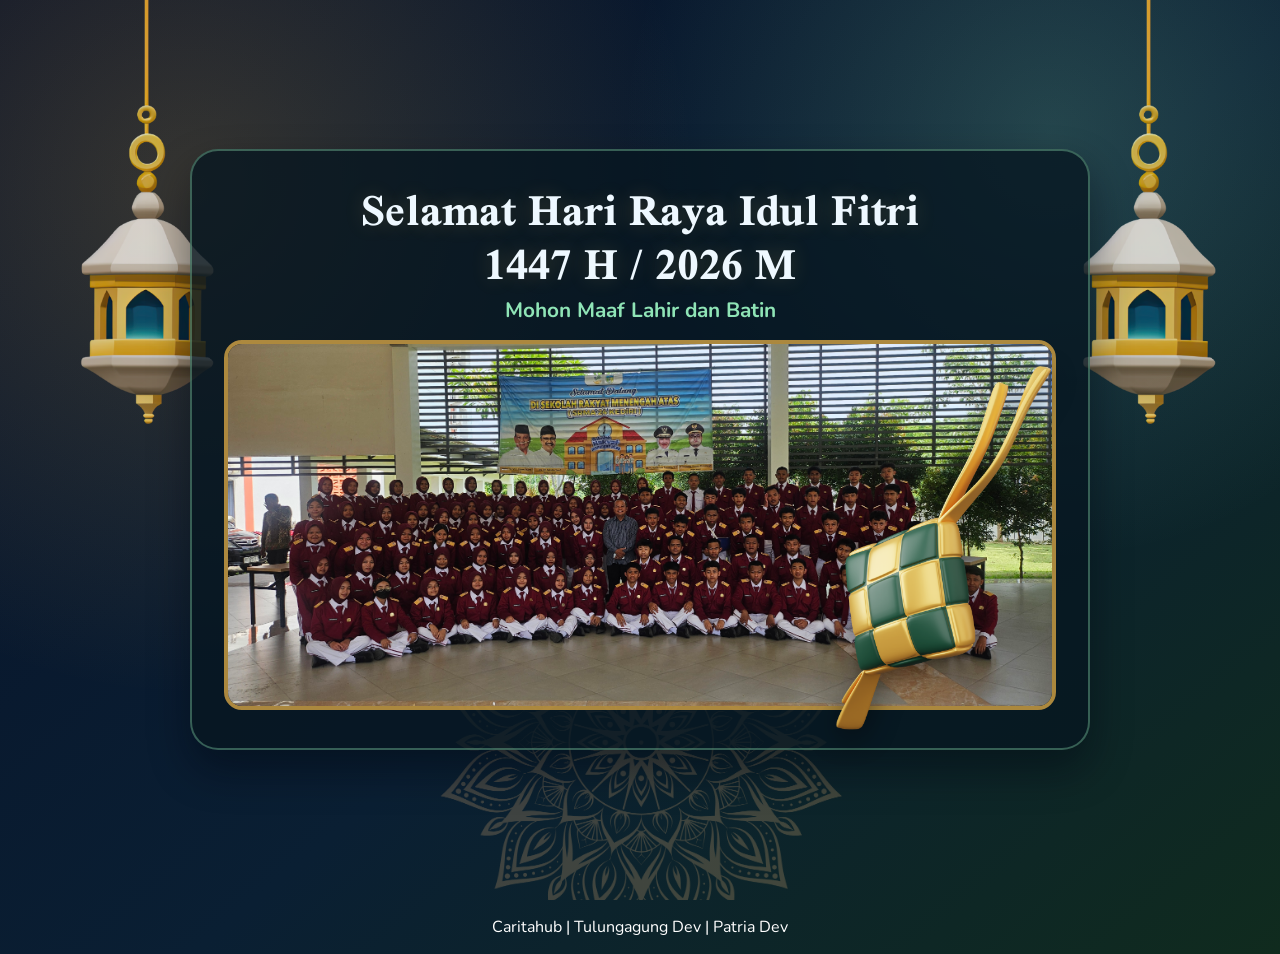
==== index.html @ 29456b34 "tambah ucapan" ====
<!DOCTYPE html>
<html lang="id">
<head>
  <meta charset="UTF-8" />
  <meta name="viewport" content="width=device-width, initial-scale=1.0" />
  <title>Ucapan Idul Fitri 1447H - Variasi 2</title>
  <link rel="preconnect" href="https://fonts.googleapis.com" />
  <link rel="preconnect" href="https://fonts.gstatic.com" crossorigin />
  <link href="https://fonts.googleapis.com/css2?family=Scheherazade+New:wght@700&family=Nunito:wght@400;600;700&display=swap" rel="stylesheet" />
  <link rel="stylesheet" href="style.css" />
</head>
<body>
  <section class="eid-card">
    <img class="lantern lantern-left" src="assets/lentera2.png" alt="Lentera kiri" />
    <img class="lantern lantern-right" src="assets/lentera2.png" alt="Lentera kanan" />
    <img class="ornament" src="assets/ornament.png" alt="Ornamen" />

    <div class="text-box">
      <h1>Selamat Hari Raya Idul Fitri<br />1447 H / 2026 M</h1>
      <p>Mohon Maaf Lahir dan Batin</p>
      <figure>
        <img src="assets/sr.jpg" alt="Placeholder foto keluarga" />
        <img class="ketupat" src="assets/ketupat.png" alt="Ketupat" />
      </figure>
    </div>
  </section>
  <footer style="text-align: center; color: white; padding: 16px 0;">Caritahub | Tulungagung Dev | Patria Dev</footer>
</body>
</html>
---- style.css ----
:root {
  --mint: #f1ffe2;
  --green: #8fe4b6;
  --deep: #eef8ff;
  --accent: #f2b84b;
}

* {
  box-sizing: border-box;
  margin: 0;
  padding: 0;
}

body {
  min-height: 100vh;
  font-family: "Nunito", sans-serif;
  color: #f5fffb;
  background:
    radial-gradient(circle at 15% 20%, rgba(242, 184, 75, 0.2), transparent 38%),
    radial-gradient(circle at 82% 14%, rgba(143, 228, 182, 0.2), transparent 32%),
    linear-gradient(140deg, #071128, #0a1f33 55%, #102b1e);
}

.eid-card {
  min-height: 100vh;
  display: grid;
  place-items: center;
  position: relative;
  padding: 1.5rem;
  overflow: hidden;
}

.text-box {
  width: min(900px, 100%);
  background: rgba(7, 22, 32, 0.78);
  border: 2px solid rgba(143, 228, 182, 0.35);
  border-radius: 28px;
  padding: clamp(1rem, 3vw, 2rem);
  text-align: center;
  box-shadow: 0 20px 40px rgba(1, 6, 16, 0.45);
  animation: pop-in 0.9s ease both;
}

h1 {
  font-family: "Scheherazade New", serif;
  color: var(--deep);
  font-size: clamp(1.9rem, 4.5vw, 3rem);
  line-height: 1.12;
  text-shadow: 0 0 20px rgba(242, 184, 75, 0.2);
}

p {
  margin-top: 0.35rem;
  color: var(--green);
  font-size: clamp(1rem, 2.5vw, 1.3rem);
  font-weight: 700;
}

figure {
  margin-top: 1rem;
  position: relative;
}

figure img {
  width: 100%;
  max-height: 370px;
  object-fit: cover;
  border-radius: 18px;
  border: 4px solid rgba(242, 184, 75, 0.7);
}

figure img.ketupat {
  width: clamp(100px, 23vw, 230px);
  max-height: none;
  position: absolute;
  right: clamp(-10px, -2vw, -4px);
  bottom: clamp(-35px, -5.2vw, -25px);
  border: 0;
  border-radius: 0;
  z-index: 3;
  animation: float 3s ease-in-out infinite;
  filter: drop-shadow(0 8px 14px rgba(0, 0, 0, 0.45));
}

.ornament,
.lantern {
  position: absolute;
  pointer-events: none;
}

.ornament {
  width: clamp(320px, 46vw, 410px);
  left: 50%;
  bottom: -2.9rem;
  opacity: 0.22;
  transform: translateX(-50%);
  animation: ornament-spin 16s ease-in-out infinite;
}

.lantern {
  width: clamp(90px, 12vw, 150px);
  opacity: 0.86;
  animation: sway 4.2s ease-in-out infinite;
}

.lantern-left {
  left: 5%;
  top: -7%;
}

.lantern-right {
  right: 5%;
  top: -7%;
  animation-delay: 1.2s;
}

@keyframes pop-in {
  from { opacity: 0; transform: scale(0.95); }
  to { opacity: 1; transform: scale(1); }
}

@keyframes float {
  0%,
  100% { transform: translateY(0); }
  50% { transform: translateY(-10px); }
}

@keyframes pulse {
  0%,
  100% { transform: scale(1); }
  50% { transform: scale(1.05); }
}

@keyframes sway {
  0%,
  100% { transform: translateY(0) rotate(0deg); }
  50% { transform: translateY(10px) rotate(3deg); }
}

@keyframes ornament-spin {
  0% { transform: translateX(-50%) rotate(0deg) scale(1); }
  50% { transform: translateX(-50%) rotate(180deg) scale(1.03); }
  100% { transform: translateX(-50%) rotate(360deg) scale(1); }
}

@media (max-width: 600px) {
  .ornament { opacity: 0.14; }
  .lantern { opacity: 0.6; }
  .text-box { border-radius: 20px; }
}
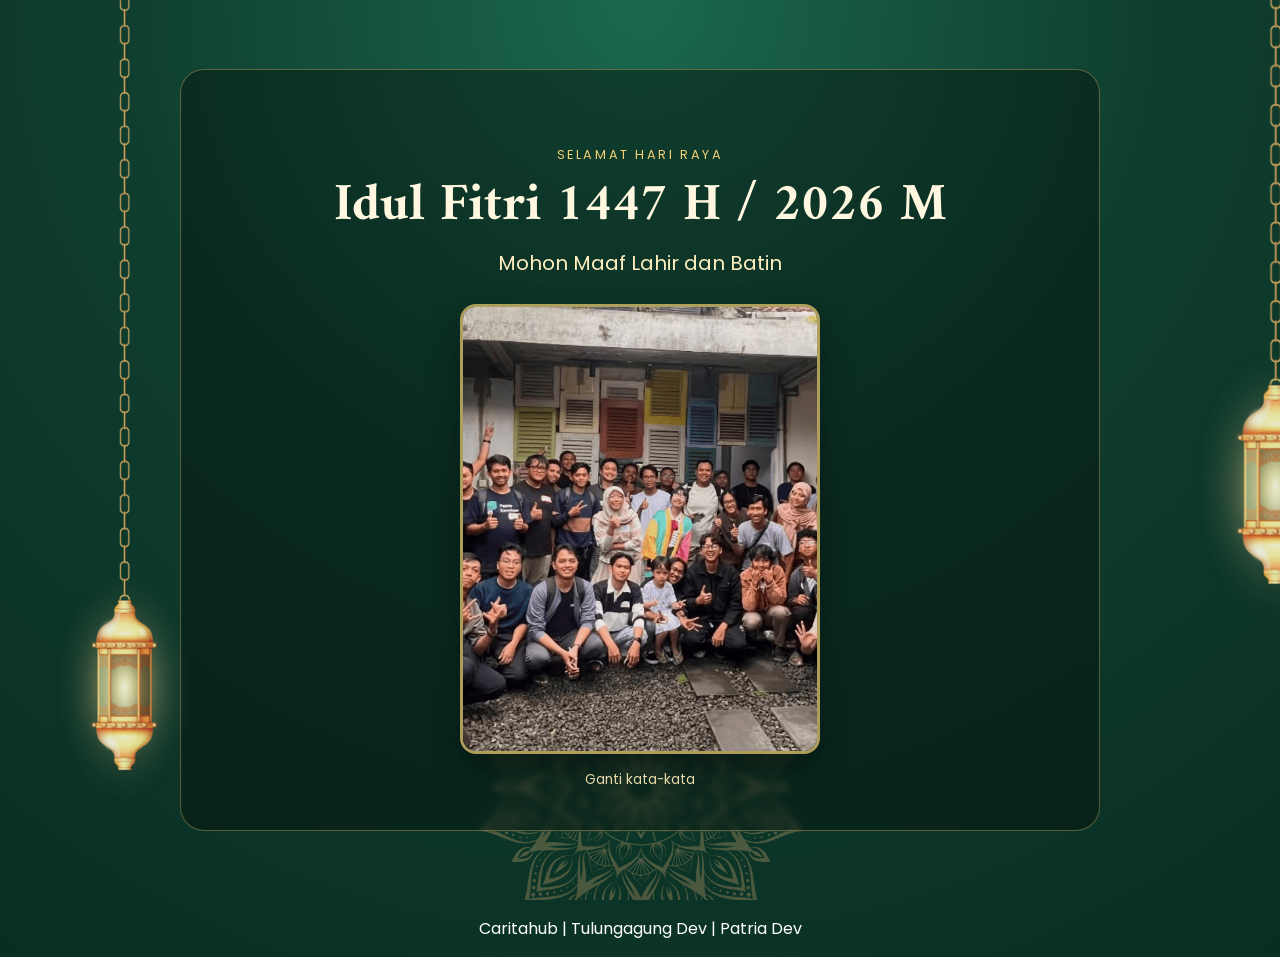
==== commit 89d60104: "tambah ucapan" ====
--- a/index.html
+++ b/index.html
@@ -3,24 +3,26 @@
 <head>
   <meta charset="UTF-8" />
   <meta name="viewport" content="width=device-width, initial-scale=1.0" />
-  <title>Ucapan Idul Fitri 1447H - Variasi 2</title>
+  <title>Ucapan Idul Fitri 1447H - Variasi 1</title>
   <link rel="preconnect" href="https://fonts.googleapis.com" />
   <link rel="preconnect" href="https://fonts.gstatic.com" crossorigin />
-  <link href="https://fonts.googleapis.com/css2?family=Scheherazade+New:wght@700&family=Nunito:wght@400;600;700&display=swap" rel="stylesheet" />
+  <link href="https://fonts.googleapis.com/css2?family=Amiri:wght@400;700&family=Poppins:wght@300;400;600&display=swap" rel="stylesheet" />
   <link rel="stylesheet" href="style.css" />
 </head>
 <body>
-  <section class="eid-card">
-    <img class="lantern lantern-left" src="assets/lentera2.png" alt="Lentera kiri" />
-    <img class="lantern lantern-right" src="assets/lentera2.png" alt="Lentera kanan" />
-    <img class="ornament" src="assets/ornament.png" alt="Ornamen" />
+  <section class="hero">
+    <img class="decor decor-left" src="assets/lentera1.png" alt="Lentera" />
+    <img class="decor decor-right" src="assets/lentera1.png" alt="Lentera" />
+    <img class="ornament-bottom" src="assets/ornament.png" alt="Ornamen bawah" />
 
-    <div class="text-box">
-      <h1>Selamat Hari Raya Idul Fitri<br />1447 H / 2026 M</h1>
-      <p>Mohon Maaf Lahir dan Batin</p>
-      <figure>
-        <img src="assets/sr.jpg" alt="Placeholder foto keluarga" />
-        <img class="ketupat" src="assets/ketupat.png" alt="Ketupat" />
+    <div class="content">
+      <p class="tag">Selamat Hari Raya</p>
+      <h1>Idul Fitri 1447 H / 2026 M</h1>
+      <p class="subtitle">Mohon Maaf Lahir dan Batin</p>
+
+      <figure class="photo-wrap">
+        <img src="assets/ganti_foto.png" alt="Placeholder foto keluarga" />
+        <figcaption>Ganti kata-kata</figcaption>
       </figure>
     </div>
   </section>
--- a/style.css
+++ b/style.css
@@ -1,8 +1,8 @@
 :root {
-  --mint: #f1ffe2;
-  --green: #8fe4b6;
-  --deep: #eef8ff;
-  --accent: #f2b84b;
+  --bg-1: #0f3e2f;
+  --bg-2: #092d22;
+  --gold: #f2cf74;
+  --ivory: #fff7e0;
 }
 
 * {
@@ -12,129 +12,117 @@
 }
 
 body {
+  font-family: "Poppins", sans-serif;
   min-height: 100vh;
-  font-family: "Nunito", sans-serif;
-  color: #f5fffb;
-  background:
-    radial-gradient(circle at 15% 20%, rgba(242, 184, 75, 0.2), transparent 38%),
-    radial-gradient(circle at 82% 14%, rgba(143, 228, 182, 0.2), transparent 32%),
-    linear-gradient(140deg, #071128, #0a1f33 55%, #102b1e);
+  background: radial-gradient(circle at top, #1b684f 0%, var(--bg-1) 45%, var(--bg-2) 100%);
+  color: var(--ivory);
 }
 
-.eid-card {
+.hero {
   min-height: 100vh;
   display: grid;
   place-items: center;
+  padding: 2rem 1.2rem;
   position: relative;
-  padding: 1.5rem;
   overflow: hidden;
 }
 
-.text-box {
-  width: min(900px, 100%);
-  background: rgba(7, 22, 32, 0.78);
-  border: 2px solid rgba(143, 228, 182, 0.35);
-  border-radius: 28px;
-  padding: clamp(1rem, 3vw, 2rem);
+.decor {
+  position: absolute;
+  opacity: 0.9;
+  animation: sway 4s ease-in-out infinite;
+  z-index: 2;
+}
+
+.decor-left {
+  left: 10%;
+  top: -4%;
+  width: clamp(90px, 12vw, 160px);
+  transform: translateX(-50%);
+  animation: sway-center 4s ease-in-out infinite;
+}
+
+.decor-right {
+  right: -7%;
+  top: -40%;
+  width: clamp(130px, 22vw, 180px);
+  animation-delay: 1.3s;
+}
+
+.ornament-bottom {
+  position: absolute;
+  left: 50%;
+  bottom: -3.2rem;
+  width: clamp(230px, 28vw, 330px);
+  opacity: 0.27;
+  transform: translateX(-50%);
+  animation: ornament-spin 16s ease-in-out infinite;
+  pointer-events: none;
+}
+
+.content {
+  width: min(920px, 100%);
+  display: grid;
+  gap: 0.8rem;
   text-align: center;
-  box-shadow: 0 20px 40px rgba(1, 6, 16, 0.45);
-  animation: pop-in 0.9s ease both;
+  background: rgba(5, 18, 14, 0.45);
+  border: 1px solid rgba(242, 207, 116, 0.35);
+  border-radius: 24px;
+  padding: clamp(3.8rem, 6vw, 5rem) clamp(1.2rem, 4vw, 2.5rem) clamp(1.2rem, 4vw, 2.5rem);
+  backdrop-filter: blur(3px);
+  animation: rise 1s ease both;
+  position: relative;
+  z-index: 1;
+}
+
+.tag {
+  color: var(--gold);
+  letter-spacing: 0.2em;
+  text-transform: uppercase;
+  font-size: 0.8rem;
 }
 
 h1 {
-  font-family: "Scheherazade New", serif;
-  color: var(--deep);
-  font-size: clamp(1.9rem, 4.5vw, 3rem);
-  line-height: 1.12;
-  text-shadow: 0 0 20px rgba(242, 184, 75, 0.2);
+  font-family: "Amiri", serif;
+  font-size: clamp(2rem, 5vw, 3.3rem);
+  line-height: 1.1;
 }
 
-p {
-  margin-top: 0.35rem;
-  color: var(--green);
-  font-size: clamp(1rem, 2.5vw, 1.3rem);
-  font-weight: 700;
+.subtitle {
+  font-size: clamp(1rem, 2.2vw, 1.25rem);
+  color: #ffefbe;
 }
 
-figure {
-  margin-top: 1rem;
-  position: relative;
+.photo-wrap {
+  width: min(360px, 90%);
+  margin: 0.8rem auto 0;
 }
 
-figure img {
+.photo-wrap img {
   width: 100%;
-  max-height: 370px;
+  aspect-ratio: 4 / 5;
   object-fit: cover;
-  border-radius: 18px;
-  border: 4px solid rgba(242, 184, 75, 0.7);
+  border-radius: 16px;
+  border: 3px solid rgba(242, 207, 116, 0.7);
+  box-shadow: 0 14px 30px rgba(0, 0, 0, 0.35);
 }
 
-figure img.ketupat {
-  width: clamp(100px, 23vw, 230px);
-  max-height: none;
-  position: absolute;
-  right: clamp(-10px, -2vw, -4px);
-  bottom: clamp(-35px, -5.2vw, -25px);
-  border: 0;
-  border-radius: 0;
-  z-index: 3;
-  animation: float 3s ease-in-out infinite;
-  filter: drop-shadow(0 8px 14px rgba(0, 0, 0, 0.45));
-}
-
-.ornament,
-.lantern {
-  position: absolute;
-  pointer-events: none;
-}
-
-.ornament {
-  width: clamp(320px, 46vw, 410px);
-  left: 50%;
-  bottom: -2.9rem;
-  opacity: 0.22;
-  transform: translateX(-50%);
-  animation: ornament-spin 16s ease-in-out infinite;
-}
-
-.lantern {
-  width: clamp(90px, 12vw, 150px);
-  opacity: 0.86;
-  animation: sway 4.2s ease-in-out infinite;
-}
-
-.lantern-left {
-  left: 5%;
-  top: -7%;
-}
-
-.lantern-right {
-  right: 5%;
-  top: -7%;
-  animation-delay: 1.2s;
-}
-
-@keyframes pop-in {
-  from { opacity: 0; transform: scale(0.95); }
-  to { opacity: 1; transform: scale(1); }
-}
-
-@keyframes float {
-  0%,
-  100% { transform: translateY(0); }
-  50% { transform: translateY(-10px); }
-}
-
-@keyframes pulse {
-  0%,
-  100% { transform: scale(1); }
-  50% { transform: scale(1.05); }
+figcaption {
+  margin-top: 0.6rem;
+  font-size: 0.85rem;
+  color: #e7d9ab;
 }
 
 @keyframes sway {
   0%,
   100% { transform: translateY(0) rotate(0deg); }
-  50% { transform: translateY(10px) rotate(3deg); }
+  50% { transform: translateY(12px) rotate(3deg); }
+}
+
+@keyframes sway-center {
+  0%,
+  100% { transform: translateX(-50%) translateY(0) rotate(0deg); }
+  50% { transform: translateX(-50%) translateY(12px) rotate(3deg); }
 }
 
 @keyframes ornament-spin {
@@ -143,8 +131,13 @@
   100% { transform: translateX(-50%) rotate(360deg) scale(1); }
 }
 
-@media (max-width: 600px) {
-  .ornament { opacity: 0.14; }
-  .lantern { opacity: 0.6; }
-  .text-box { border-radius: 20px; }
+@keyframes rise {
+  from { opacity: 0; transform: translateY(24px); }
+  to { opacity: 1; transform: translateY(0); }
 }
+
+@media (max-width: 640px) {
+  .decor { opacity: 0.6; }
+  .ornament-bottom { opacity: 0.18; }
+  .content { border-radius: 18px; }
+}
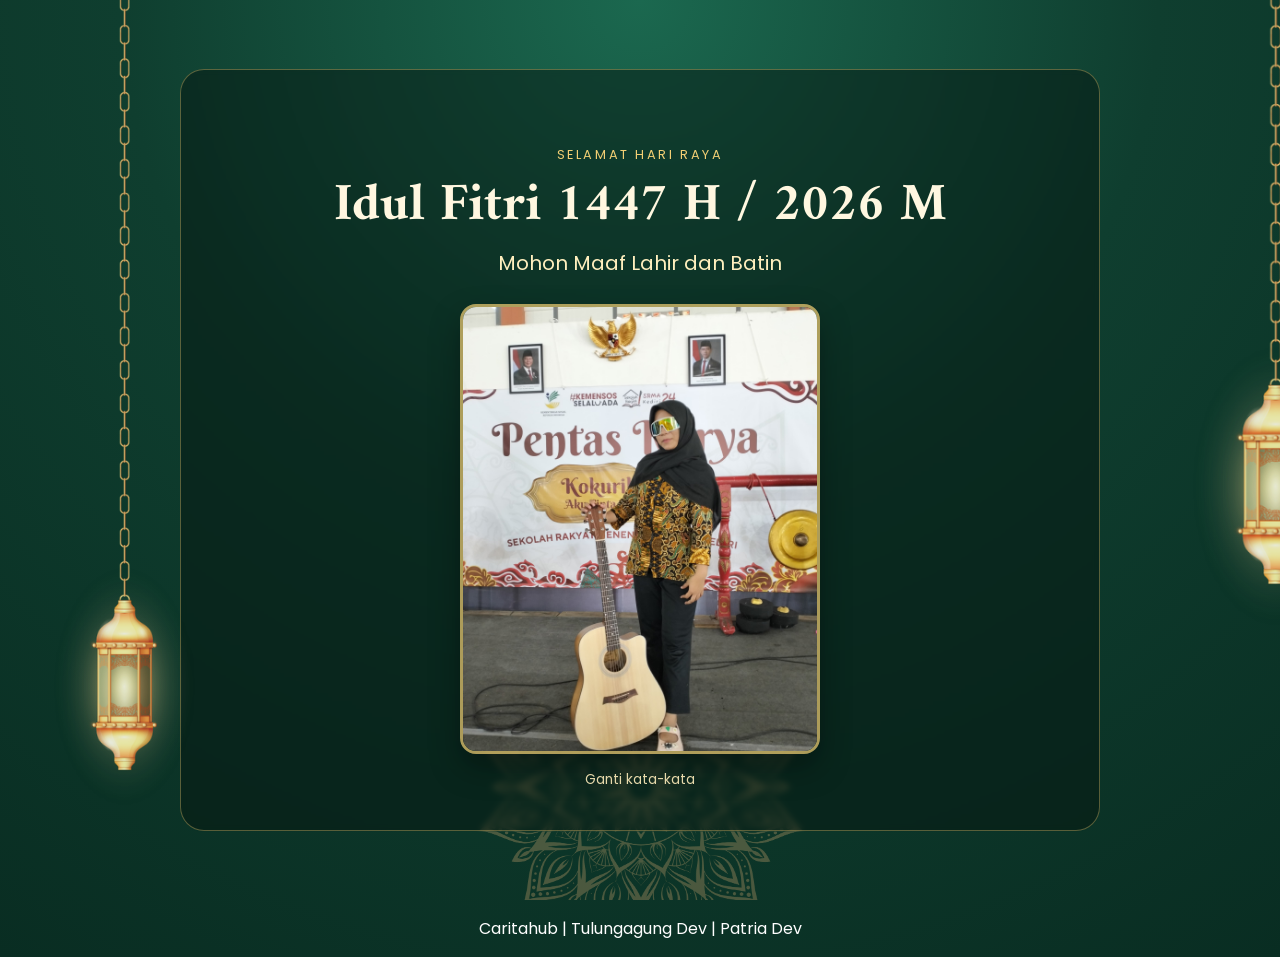
==== commit 0d6187b6: "tambah ucapan" ====
--- a/index.html
+++ b/index.html
@@ -21,7 +21,7 @@
       <p class="subtitle">Mohon Maaf Lahir dan Batin</p>
 
       <figure class="photo-wrap">
-        <img src="assets/ganti_foto.png" alt="Placeholder foto keluarga" />
+        <img src="assets/aku.jpg" alt="Placeholder foto keluarga" />
         <figcaption>Ganti kata-kata</figcaption>
       </figure>
     </div>
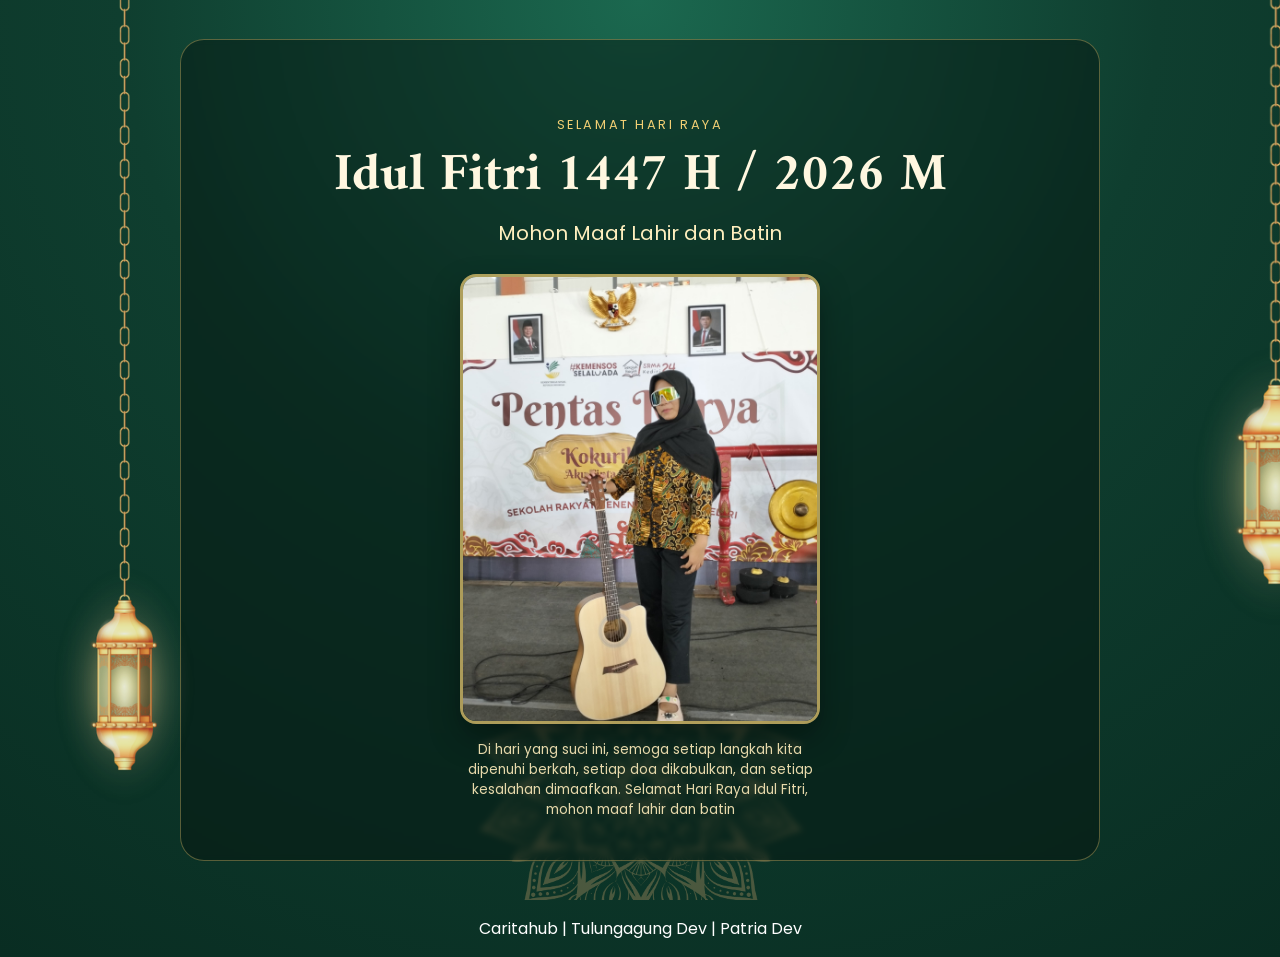
==== commit 62ab61e4: "tambah ucapan" ====
--- a/index.html
+++ b/index.html
@@ -22,7 +22,7 @@
 
       <figure class="photo-wrap">
         <img src="assets/aku.jpg" alt="Placeholder foto keluarga" />
-        <figcaption>Ganti kata-kata</figcaption>
+        <figcaption>Di hari yang suci ini, semoga setiap langkah kita dipenuhi berkah, setiap doa dikabulkan, dan setiap kesalahan dimaafkan. Selamat Hari Raya Idul Fitri, mohon maaf lahir dan batin</figcaption>
       </figure>
     </div>
   </section>
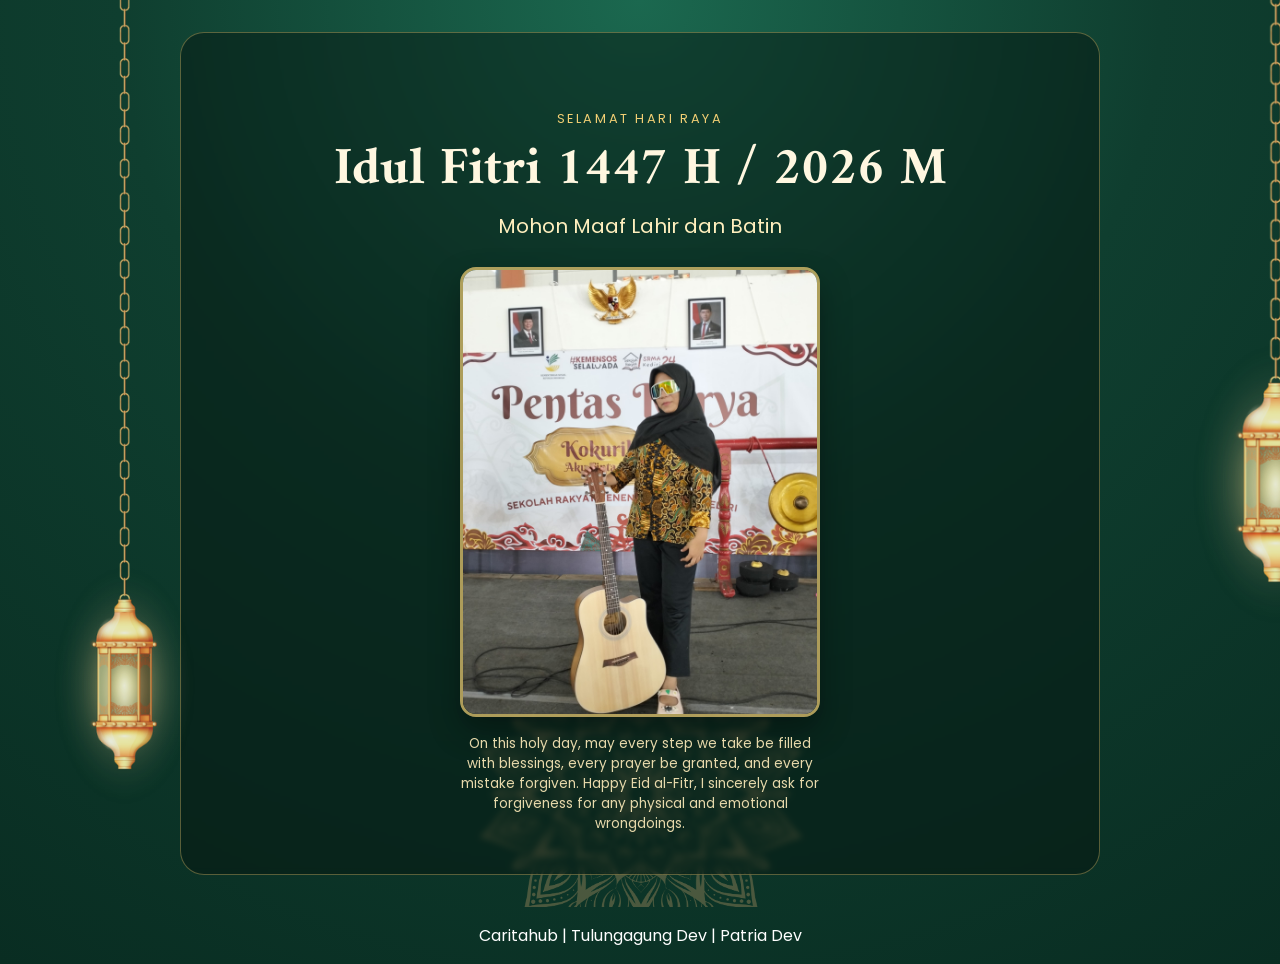
==== commit ec18506f: "tambah ucapan" ====
--- a/index.html
+++ b/index.html
@@ -22,7 +22,7 @@
 
       <figure class="photo-wrap">
         <img src="assets/aku.jpg" alt="Placeholder foto keluarga" />
-        <figcaption>Di hari yang suci ini, semoga setiap langkah kita dipenuhi berkah, setiap doa dikabulkan, dan setiap kesalahan dimaafkan. Selamat Hari Raya Idul Fitri, mohon maaf lahir dan batin</figcaption>
+        <figcaption> On this holy day, may every step we take be filled with blessings, every prayer be granted, and every mistake forgiven. Happy Eid al-Fitr, I sincerely ask for forgiveness for any physical and emotional wrongdoings. </figcaption>
       </figure>
     </div>
   </section>
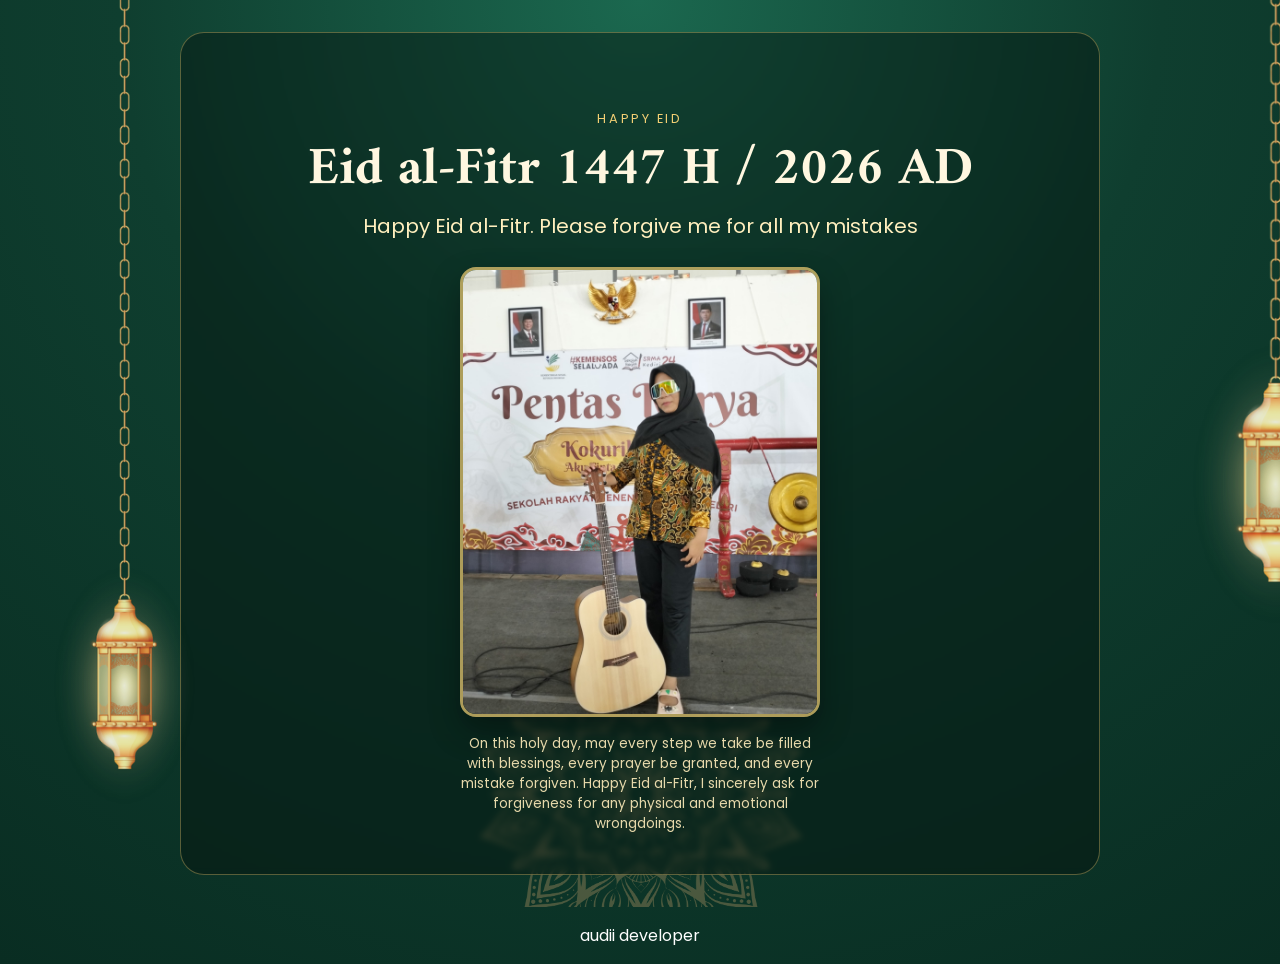
==== commit f197d6d1: "tambah ucapan" ====
--- a/index.html
+++ b/index.html
@@ -16,16 +16,16 @@
     <img class="ornament-bottom" src="assets/ornament.png" alt="Ornamen bawah" />
 
     <div class="content">
-      <p class="tag">Selamat Hari Raya</p>
-      <h1>Idul Fitri 1447 H / 2026 M</h1>
-      <p class="subtitle">Mohon Maaf Lahir dan Batin</p>
+      <p class="tag">Happy Eid</p>
+      <h1>Eid al-Fitr 1447 H / 2026 AD</h1>
+      <p class="subtitle">Happy Eid al-Fitr. Please forgive me for all my mistakes</p>
 
       <figure class="photo-wrap">
         <img src="assets/aku.jpg" alt="Placeholder foto keluarga" />
-        <figcaption> On this holy day, may every step we take be filled with blessings, every prayer be granted, and every mistake forgiven. Happy Eid al-Fitr, I sincerely ask for forgiveness for any physical and emotional wrongdoings. </figcaption>
+        <figcaption>  On this holy day, may every step we take be filled with blessings, every prayer be granted, and every mistake forgiven. Happy Eid al-Fitr, I sincerely ask for forgiveness for any physical and emotional wrongdoings. </figcaption>
       </figure>
     </div>
   </section>
-  <footer style="text-align: center; color: white; padding: 16px 0;">Caritahub | Tulungagung Dev | Patria Dev</footer>
+  <footer style="text-align: center; color: white; padding: 16px 0;"> audii developer</footer>
 </body>
 </html>
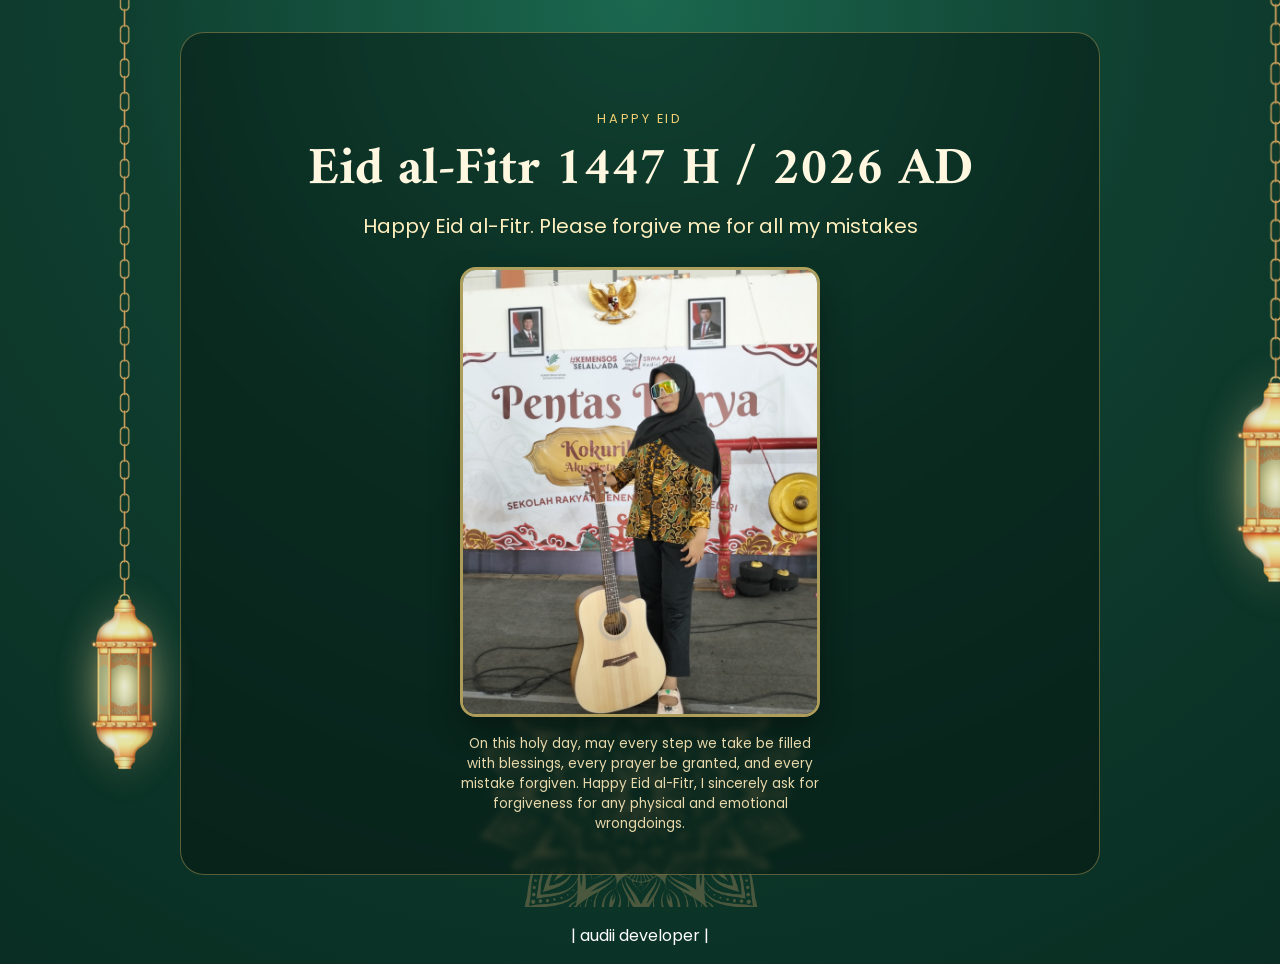
==== commit 1facd97f: "tambah ucapan" ====
--- a/index.html
+++ b/index.html
@@ -26,6 +26,6 @@
       </figure>
     </div>
   </section>
-  <footer style="text-align: center; color: white; padding: 16px 0;"> audii developer</footer>
+  <footer style="text-align: center; color: white; padding: 16px 0;"> | audii developer |</footer>
 </body>
 </html>
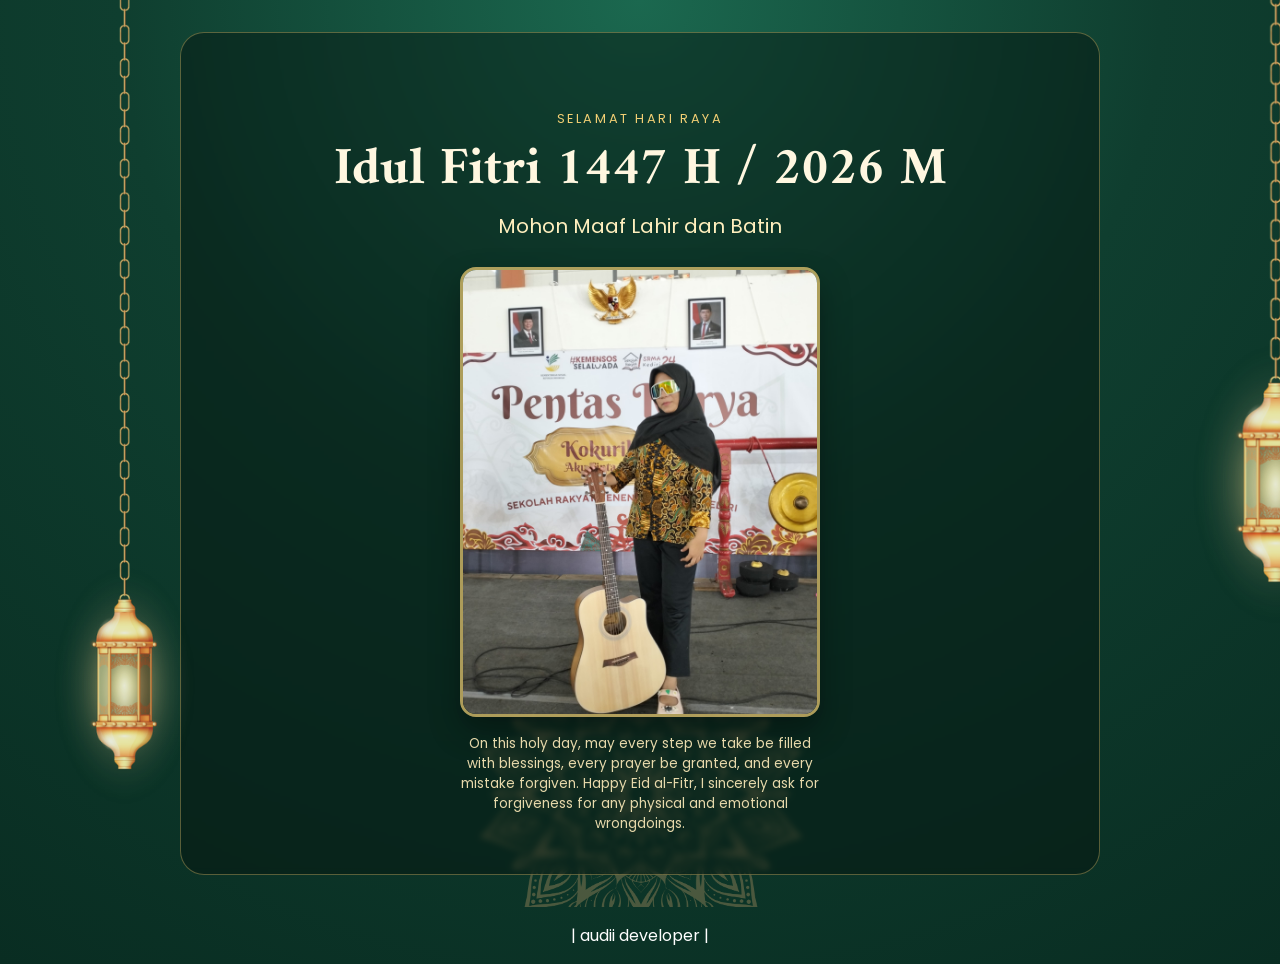
==== commit 5106e781: "ganti ucapan" ====
--- a/index.html
+++ b/index.html
@@ -16,9 +16,9 @@
     <img class="ornament-bottom" src="assets/ornament.png" alt="Ornamen bawah" />
 
     <div class="content">
-      <p class="tag">Happy Eid</p>
-      <h1>Eid al-Fitr 1447 H / 2026 AD</h1>
-      <p class="subtitle">Happy Eid al-Fitr. Please forgive me for all my mistakes</p>
+      <p class="tag">SELAMAT HARI RAYA</p>
+      <h1>Idul Fitri 1447 H / 2026 M</h1>
+      <p class="subtitle">Mohon Maaf Lahir dan Batin</p>
 
       <figure class="photo-wrap">
         <img src="assets/aku.jpg" alt="Placeholder foto keluarga" />
